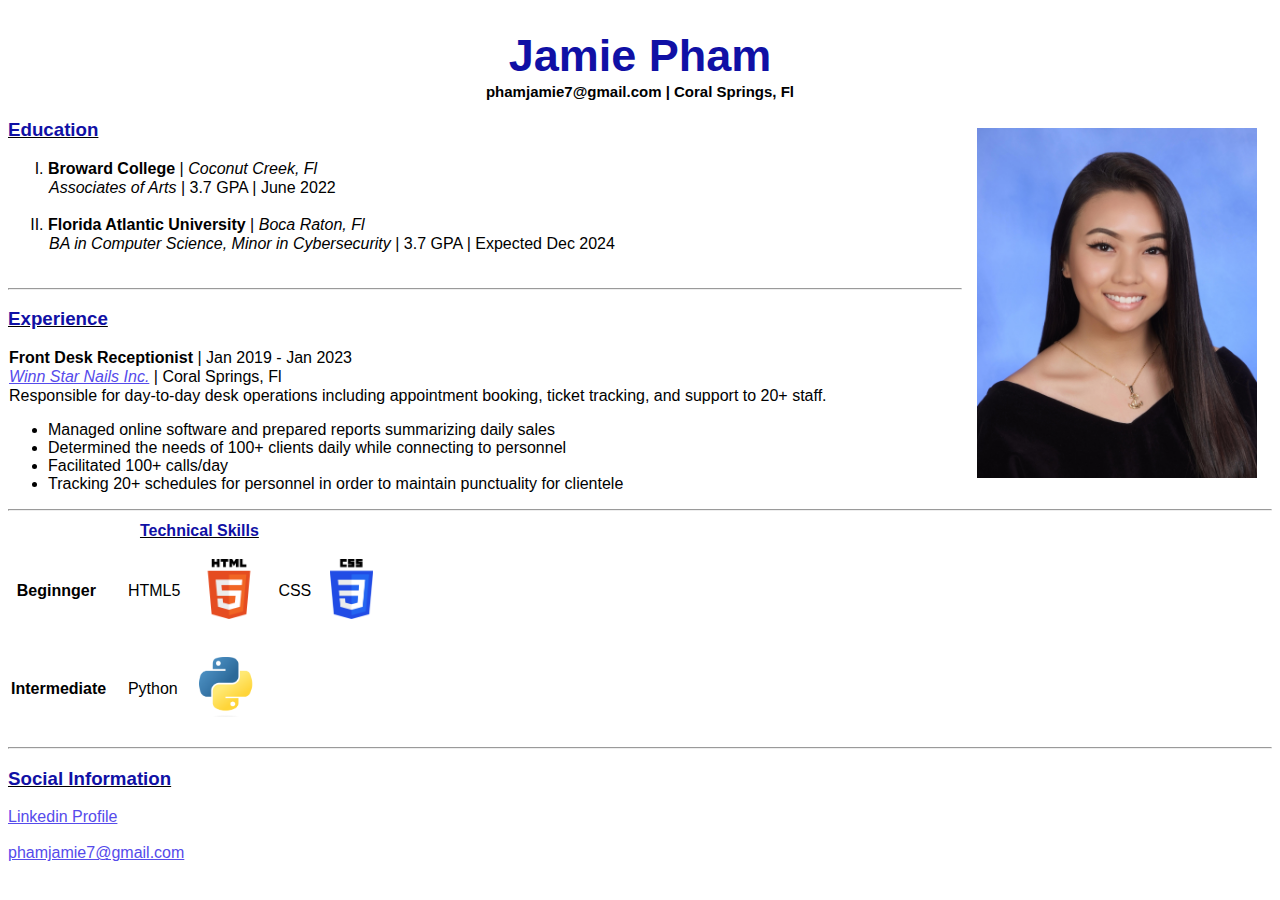
==== Project 2/index.html @ a9ded412 "New project" ====
<!DOCTYPE html>
<html lang="en">

    <head>
        <meta charset="UTF-8">
        <title>Jamie Pham - Resume</title>
        <h1>Jamie Pham</h1>
        <h2>phamjamie7@gmail.com | Coral Springs, Fl</h2>
        <link rel="stylesheet" href="p1css.css">
        <img class="self" src="me.jpg" alt="self-portrait" height=350>
    </head>

    <body>

    <section>
        <h3><u><span>Education</span></u></h3>
        <list>
            <ol type="I">
                <li>
                    <strong>Broward College</strong> | <em>Coconut Creek, Fl</em>
                    <p><em>Associates of Arts</em> | 3.7 GPA | June 2022</p><br>
                </li>
                <li>
                    <strong>Florida Atlantic University</strong> | <em>Boca Raton, Fl</em>
                    <p><em>BA in Computer Science, Minor in Cybersecurity</em> | 3.7 GPA | Expected Dec 2024</p><br>
                </li>
            </ol>
        </list>
    </section>

    <hr>

    <section>
        <h3><u><span>Experience</span></u></h3>
        <p><strong>Front Desk Receptionist</strong> | Jan 2019 - Jan 2023</p>
        <p><a href="https://www.winnnailspa.com/"><em>Winn Star Nails Inc.</em></a> | Coral Springs, Fl</p>
        <p>Responsible for day-to-day desk operations including appointment booking, ticket tracking, and support to 20+ staff.</p>
            <list>
                <ul>
                    <li>Managed online software and prepared reports summarizing daily sales</li>
                    <li>Determined the needs of 100+ clients daily while connecting to personnel</li>
                    <li> Facilitated 100+ calls/day</li>
                    <li>Tracking 20+ schedules for personnel in order to maintain punctuality for clientele</li>
                </ul>
            </list>

        </section>

    <hr>

    <div>
        <table>
            <tr>
                <th colspan="5"><u><span>Technical Skills</span></u></th>
            </tr>
            <tr>
                <th>Beginnger &nbsp;&nbsp;&nbsp;&nbsp;</th>
                <td>HTML5</td>
                <td><img src="WIKIhtml5logo.png" alt="HTML5 Logo" height="60"></td>
                <td>CSS</td>
                <td><img src="csslogo.png" alt="CSS Logo" height="60"></td>
            </tr>
            <tr>
                <th>Intermediate&nbsp;&nbsp;&nbsp;&nbsp;</th>
                <td>Python</td>
                <td><img src="pythonlogo.png" alt="Python Logo" height="60"></td>
            </tr>
        </table>
    </div>

    <hr>

    </body>

    <footer>
        <h3><u><span>Social Information</span></u></h3>
        <a href="https://www.linkedin.com/in/jamie-pham-1549b0210/">Linkedin Profile</a><br><br>
        <a href="malito:phamjamie7@gmail.com">phamjamie7@gmail.com</a>
    </footer>
    
</html>
---- Project 2/p1css.css ----
html * {
    font-family:'Trebuchet MS', 'Lucida Sans Unicode', 'Lucida Grande', 'Lucida Sans', Arial, sans-serif;
}

h1 {
  color: rgb(16, 16, 165);
  text-align: center;
  font-size: 45px;
  margin-bottom: 1px;
}   

h2 {
    text-align: center;
    font-size: 15px;
    margin-top: 1px;
}

img {
    padding: 15px;
}

p {
    margin: 1px;
}

span {
    color: rgb(16, 16, 165);
}

a:link {
    color:rgb(86, 75, 235)
}

.self {
    float: right;
}
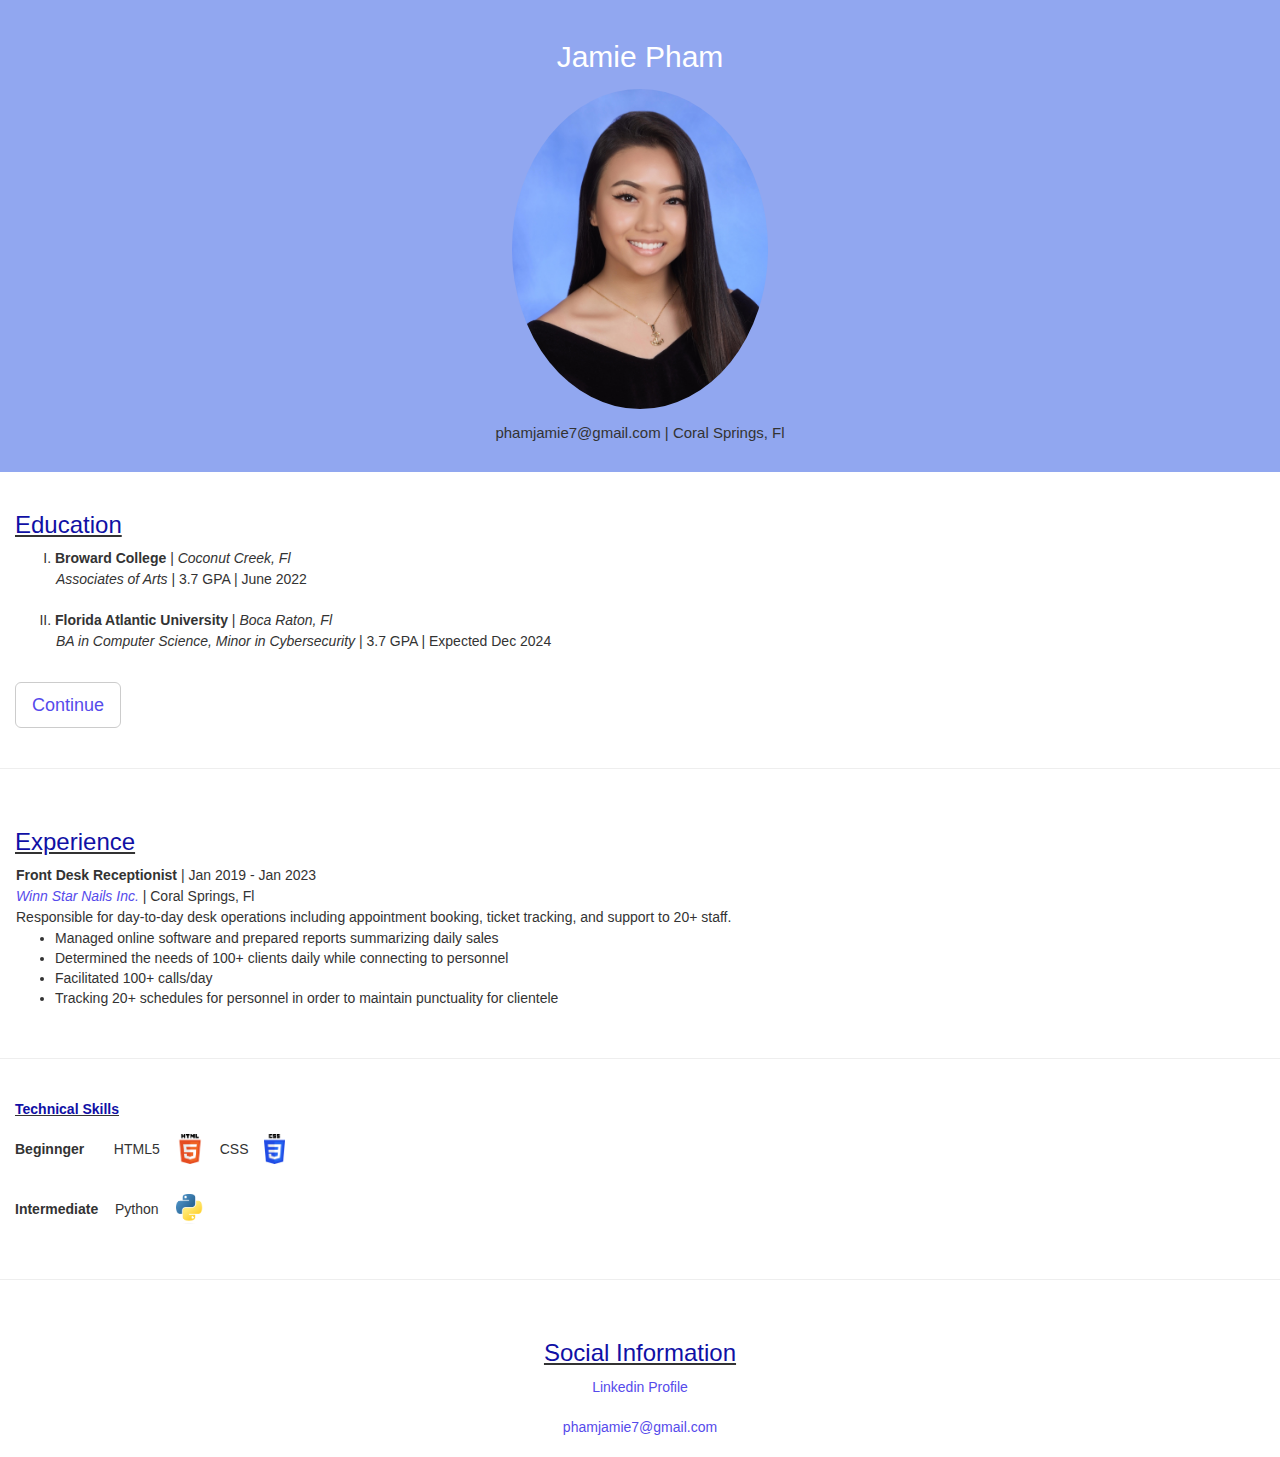
==== commit daee1000: "new changes to project 2" ====
--- a/Project 2/index.html
+++ b/Project 2/index.html
@@ -3,16 +3,23 @@
 
     <head>
         <meta charset="UTF-8">
+        <meta name="viewport" content="width=device-width, initial-scale=1">
+        <link rel="stylesheet" href="https://maxcdn.bootstrapcdn.com/bootstrap/3.4.1/css/bootstrap.min.css">
+        <script src="https://ajax.googleapis.com/ajax/libs/jquery/3.5.1/jquery.min.js"></script>
+        <script src="https://maxcdn.bootstrapcdn.com/bootstrap/3.4.1/js/bootstrap.min.js"></script>
         <title>Jamie Pham - Resume</title>
-        <h1>Jamie Pham</h1>
-        <h2>phamjamie7@gmail.com | Coral Springs, Fl</h2>
-        <link rel="stylesheet" href="p1css.css">
-        <img class="self" src="me.jpg" alt="self-portrait" height=350>
+        <link rel="stylesheet" href="p2css.css">
     </head>
 
     <body>
+    
+    <div class="container-fluid img-1 text-center">
+        <h1>Jamie Pham</h1>
+        <img src="me.jpg" alt="self-portrait" class="img-circle" height=350>
+        <h2>phamjamie7@gmail.com | Coral Springs, Fl</h2>
+    </div>
 
-    <section>
+    <div class="container-fluid bg-1 ">
         <h3><u><span>Education</span></u></h3>
         <list>
             <ol type="I">
@@ -26,11 +33,12 @@
                 </li>
             </ol>
         </list>
-    </section>
+        <a href="#" class="btn btn-default btn-lg">Continue</a>
+    </div>
 
     <hr>
 
-    <section>
+    <div class="container-fluid bg-2 ">
         <h3><u><span>Experience</span></u></h3>
         <p><strong>Front Desk Receptionist</strong> | Jan 2019 - Jan 2023</p>
         <p><a href="https://www.winnnailspa.com/"><em>Winn Star Nails Inc.</em></a> | Coral Springs, Fl</p>
@@ -44,11 +52,11 @@
                 </ul>
             </list>
 
-        </section>
+        </div>
 
     <hr>
 
-    <div>
+    <div class="container-fluid bg-3 text-center">
         <table>
             <tr>
                 <th colspan="5"><u><span>Technical Skills</span></u></th>
@@ -72,7 +80,7 @@
 
     </body>
 
-    <footer>
+    <footer class="container-fluid footer-1 text-center">
         <h3><u><span>Social Information</span></u></h3>
         <a href="https://www.linkedin.com/in/jamie-pham-1549b0210/">Linkedin Profile</a><br><br>
         <a href="malito:phamjamie7@gmail.com">phamjamie7@gmail.com</a>
--- a/Project 2/p2css.css
+++ b/Project 2/p2css.css
@@ -0,0 +1,42 @@
+html * {
+    font-family:'Trebuchet MS', 'Lucida Sans Unicode', 'Lucida Grande', 'Lucida Sans', Arial, sans-serif;
+}
+
+.container-fluid {
+    padding-top: 20px;
+    padding-bottom: 20px;
+}
+
+.img-1 {
+    background-color: #91a7f0;
+}
+
+h1 {
+  color: rgb(255, 255, 255);
+  text-align: center;
+  font-size: 30px;
+  margin-bottom: 1px;
+}   
+
+h2 {
+    text-align: center;
+    font-size: 15px;
+    margin-top: 1px;
+}
+
+img {
+    padding: 15px;
+}
+
+p {
+    margin: 1px;
+}
+
+span {
+    color: rgb(16, 16, 165);
+}
+
+a:link {
+    color:rgb(86, 75, 235)
+}
+
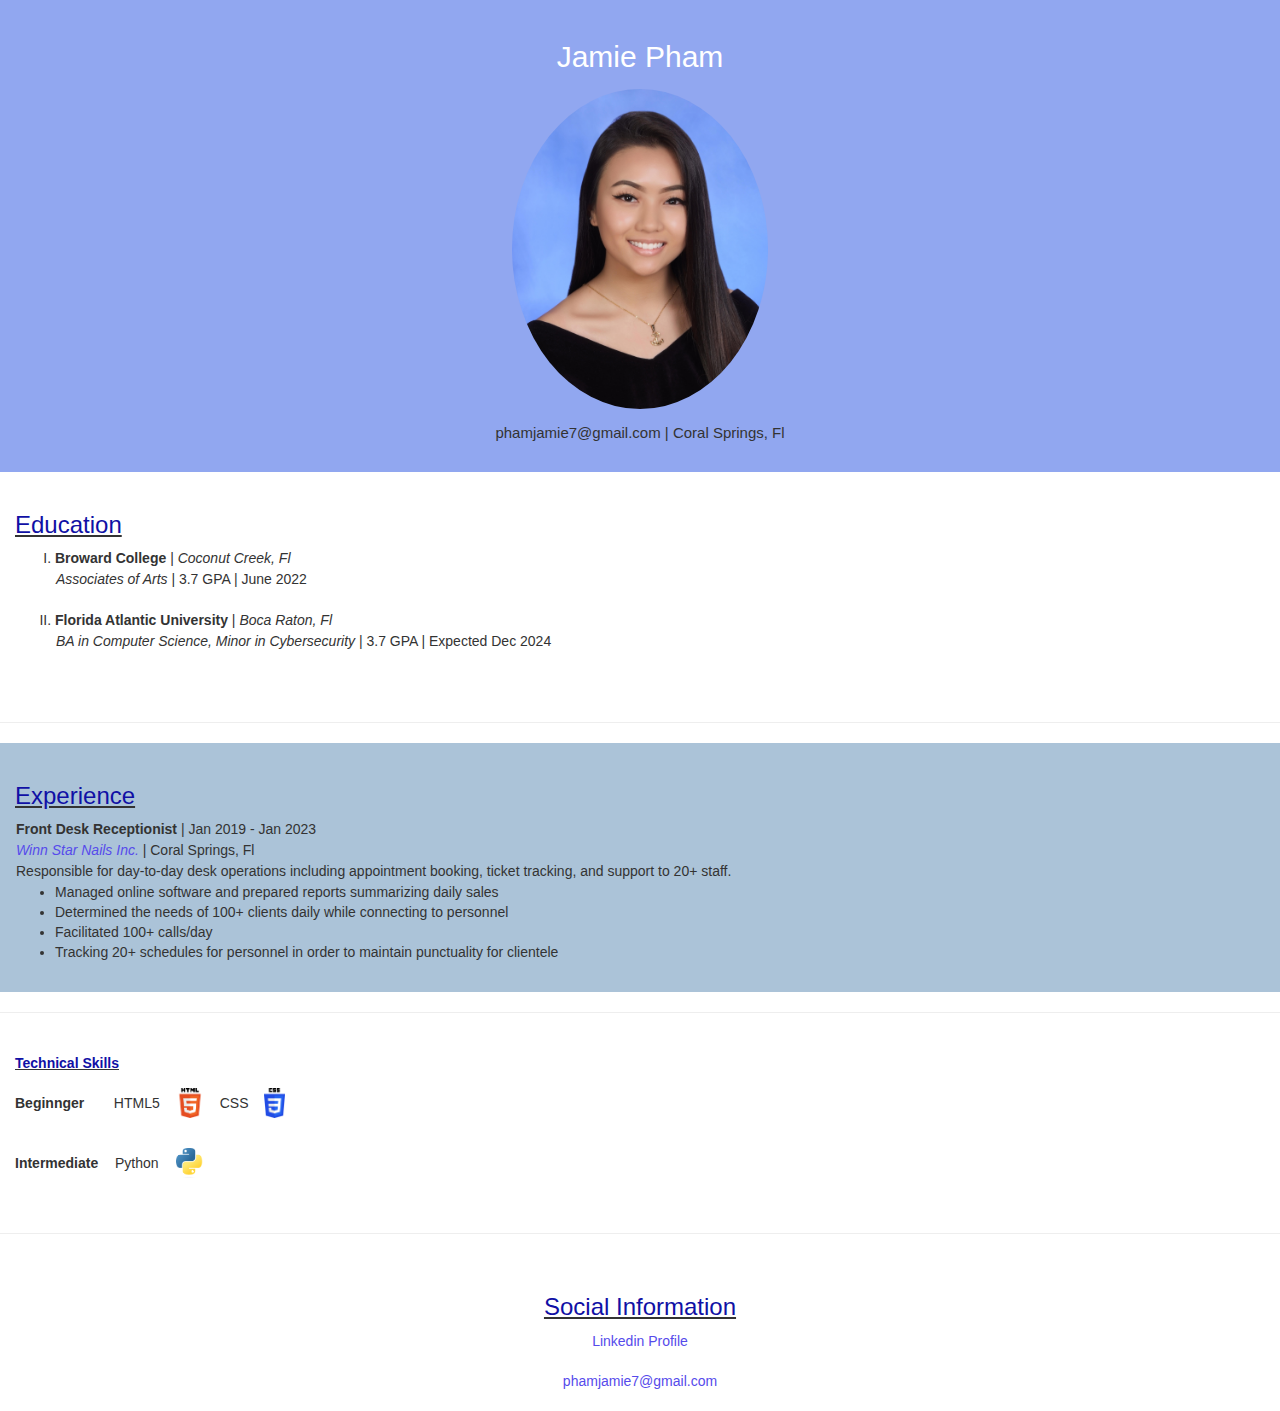
==== commit 74ab1f63: "changes" ====
--- a/Project 2/index.html
+++ b/Project 2/index.html
@@ -33,7 +33,6 @@
                 </li>
             </ol>
         </list>
-        <a href="#" class="btn btn-default btn-lg">Continue</a>
     </div>
 
     <hr>
--- a/Project 2/p2css.css
+++ b/Project 2/p2css.css
@@ -9,6 +9,10 @@
 
 .img-1 {
     background-color: #91a7f0;
+}
+
+.bg-2  {
+    background-color: rgb(171, 195, 216);
 }
 
 h1 {
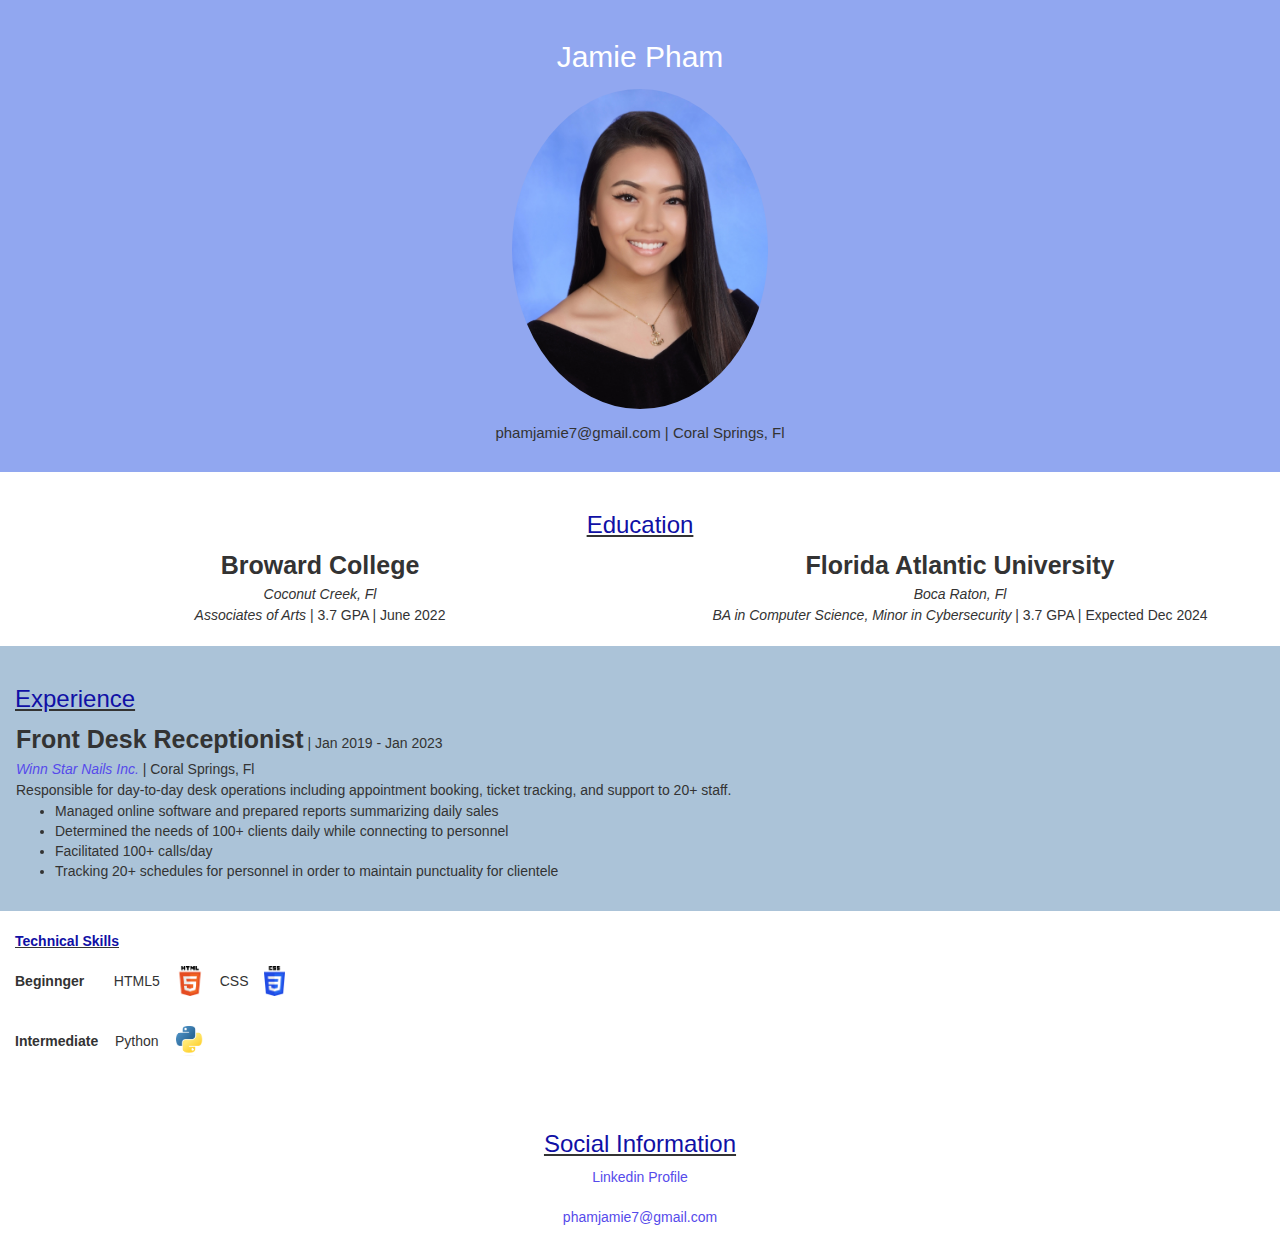
==== commit 045c1910: "new changes" ====
--- a/Project 2/index.html
+++ b/Project 2/index.html
@@ -19,23 +19,22 @@
         <h2>phamjamie7@gmail.com | Coral Springs, Fl</h2>
     </div>
 
-    <div class="container-fluid bg-1 ">
+    <div class="container-fluid bg-1 text-center">
         <h3><u><span>Education</span></u></h3>
-        <list>
-            <ol type="I">
-                <li>
-                    <strong>Broward College</strong> | <em>Coconut Creek, Fl</em>
-                    <p><em>Associates of Arts</em> | 3.7 GPA | June 2022</p><br>
-                </li>
-                <li>
-                    <strong>Florida Atlantic University</strong> | <em>Boca Raton, Fl</em>
-                    <p><em>BA in Computer Science, Minor in Cybersecurity</em> | 3.7 GPA | Expected Dec 2024</p><br>
-                </li>
-            </ol>
-        </list>
+        <div class="row">
+            <div class="col-sm-6">
+                <strong>Broward College</strong><br>
+                <em>Coconut Creek, Fl</em>
+                <p><em>Associates of Arts</em> | 3.7 GPA | June 2022</p>
+            </div>
+            <div class="col-sm-6">
+                <strong>Florida Atlantic University</strong><br>
+                <em>Boca Raton, Fl</em>
+                <p><em>BA in Computer Science, Minor in Cybersecurity</em> | 3.7 GPA | Expected Dec 2024</p>
+            </div>
+        </div>
     </div>
 
-    <hr>
 
     <div class="container-fluid bg-2 ">
         <h3><u><span>Experience</span></u></h3>
@@ -53,7 +52,6 @@
 
         </div>
 
-    <hr>
 
     <div class="container-fluid bg-3 text-center">
         <table>
@@ -75,7 +73,6 @@
         </table>
     </div>
 
-    <hr>
 
     </body>
 
--- a/Project 2/p2css.css
+++ b/Project 2/p2css.css
@@ -44,3 +44,6 @@
     color:rgb(86, 75, 235)
 }
 
+strong {
+    font-size: 25px;
+}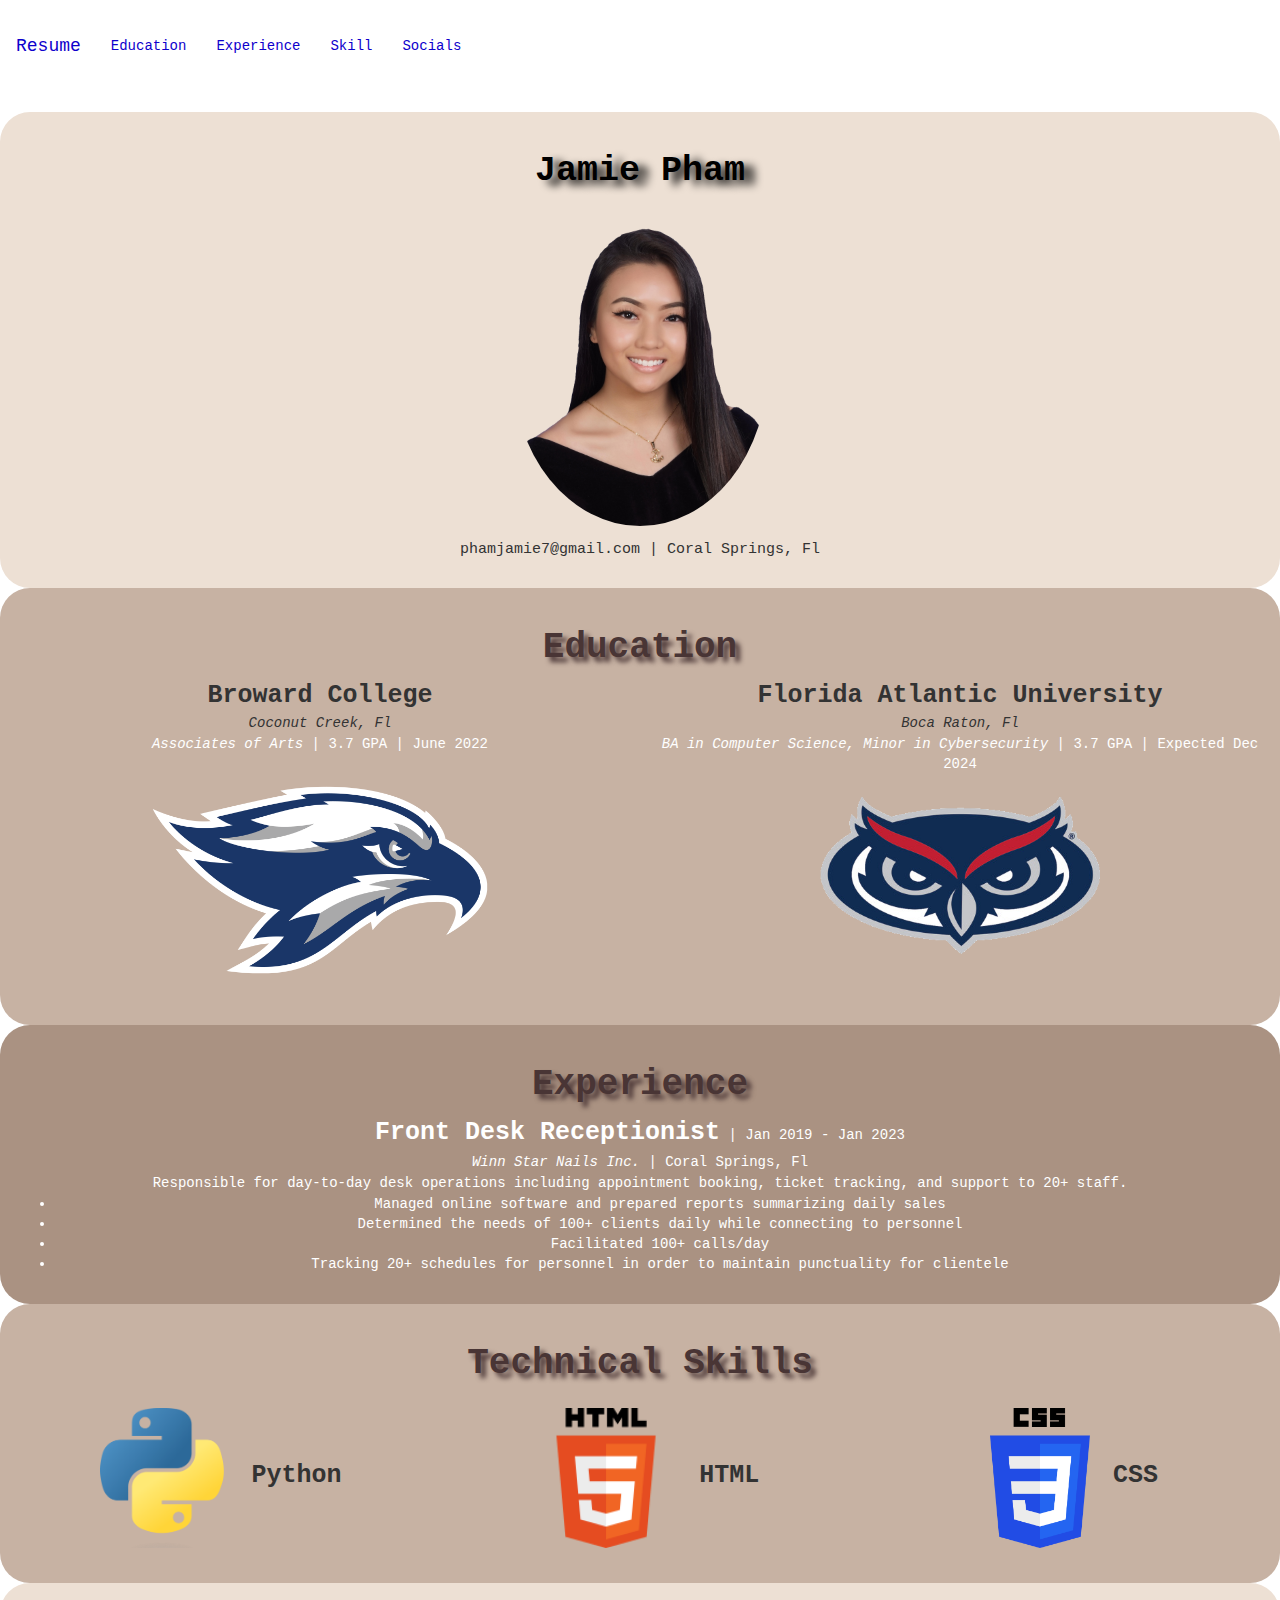
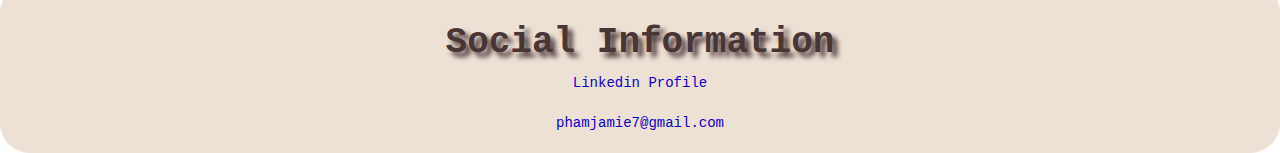
==== commit 4d59fe95: "big changes to project 2" ====
--- a/Project 2/index.html
+++ b/Project 2/index.html
@@ -13,33 +13,59 @@
 
     <body>
     
+        <nav class="navbar">
+            <div class="container-fluid">
+              <div class="navbar-header">
+                <button type="button" class="navbar-toggle" data-toggle="collapse" data-target="#myNavbar">
+                  <span class="icon-bar"></span>
+                  <span class="icon-bar"></span>
+                  <span class="icon-bar"></span>                        
+                </button>
+                <a class="navbar-brand" href="#">Resume</a>
+              </div>
+              <div class="collapse navbar-collapse" id="myNavbar">
+                <ul class="nav navbar-nav">
+                  <li><a href="#ed">Education</a></li>
+                  <li><a href="#ex">Experience</a></li>
+                  <li><a href="#skill">Skill</a></li>
+                  <li><a href="#social">Socials</a></li>
+                </ul>
+              </div>
+            </div>
+          </nav>  
+
+
     <div class="container-fluid img-1 text-center">
         <h1>Jamie Pham</h1>
-        <img src="me.jpg" alt="self-portrait" class="img-circle" height=350>
+         <img src="mecutout.png" alt="self-portrait" class="img-circle" height=350>
         <h2>phamjamie7@gmail.com | Coral Springs, Fl</h2>
     </div>
 
+    <section id="ed">
     <div class="container-fluid bg-1 text-center">
-        <h3><u><span>Education</span></u></h3>
+        <h3><span>Education</span></h3>
         <div class="row">
             <div class="col-sm-6">
                 <strong>Broward College</strong><br>
                 <em>Coconut Creek, Fl</em>
                 <p><em>Associates of Arts</em> | 3.7 GPA | June 2022</p>
+                <img src="BCseahawk.png" alt="bc logo" id="bclogo" height="250">
             </div>
             <div class="col-sm-6">
                 <strong>Florida Atlantic University</strong><br>
                 <em>Boca Raton, Fl</em>
                 <p><em>BA in Computer Science, Minor in Cybersecurity</em> | 3.7 GPA | Expected Dec 2024</p>
+                <img src="faumascot.png" alt="fau logo" id="faulogo" height="200">
             </div>
         </div>
     </div>
+    </section>
 
-
-    <div class="container-fluid bg-2 ">
-        <h3><u><span>Experience</span></u></h3>
+    <section id="ex">
+    <div class="container-fluid bg-2 text-center">
+        <h3><span>Experience</span></h3>
         <p><strong>Front Desk Receptionist</strong> | Jan 2019 - Jan 2023</p>
-        <p><a href="https://www.winnnailspa.com/"><em>Winn Star Nails Inc.</em></a> | Coral Springs, Fl</p>
+        <p><em>Winn Star Nails Inc.</em> | Coral Springs, Fl</p>
         <p>Responsible for day-to-day desk operations including appointment booking, ticket tracking, and support to 20+ staff.</p>
             <list>
                 <ul>
@@ -49,37 +75,37 @@
                     <li>Tracking 20+ schedules for personnel in order to maintain punctuality for clientele</li>
                 </ul>
             </list>
+    </div>
+    </section>
 
+    <section id="skill">
+    <div class="container-fluid bg-3 text-center">
+        <h3><span>Technical Skills</span></h3>
+        <div class="row">
+            <div class="col-sm-4">
+                <img src="pythonlogo.png" alt="python logo" id="pythonlogo" height="170">
+                <strong>Python</strong>
+            </div>
+            <div class="col-sm-4">
+                <img src="WIKIhtml5logo.png" alt="html logo" id="htmllogo" height="170">
+                <strong>HTML</strong>
+            </div>
+            <div class="col-sm-4">
+                <img src="csslogo.png" alt="css logo" id="csslogo" height="170">
+                <strong>CSS</strong>
+            </div>
         </div>
-
-
-    <div class="container-fluid bg-3 text-center">
-        <table>
-            <tr>
-                <th colspan="5"><u><span>Technical Skills</span></u></th>
-            </tr>
-            <tr>
-                <th>Beginnger &nbsp;&nbsp;&nbsp;&nbsp;</th>
-                <td>HTML5</td>
-                <td><img src="WIKIhtml5logo.png" alt="HTML5 Logo" height="60"></td>
-                <td>CSS</td>
-                <td><img src="csslogo.png" alt="CSS Logo" height="60"></td>
-            </tr>
-            <tr>
-                <th>Intermediate&nbsp;&nbsp;&nbsp;&nbsp;</th>
-                <td>Python</td>
-                <td><img src="pythonlogo.png" alt="Python Logo" height="60"></td>
-            </tr>
-        </table>
     </div>
-
+    </section>
 
     </body>
 
+    <section id="social">
     <footer class="container-fluid footer-1 text-center">
-        <h3><u><span>Social Information</span></u></h3>
+        <h3><span>Social Information</span></h3>
         <a href="https://www.linkedin.com/in/jamie-pham-1549b0210/">Linkedin Profile</a><br><br>
         <a href="malito:phamjamie7@gmail.com">phamjamie7@gmail.com</a>
     </footer>
-    
+    </section>
+
 </html>--- a/Project 2/p2css.css
+++ b/Project 2/p2css.css
@@ -1,5 +1,5 @@
 html * {
-    font-family:'Trebuchet MS', 'Lucida Sans Unicode', 'Lucida Grande', 'Lucida Sans', Arial, sans-serif;
+    font-family: 'Courier New', Courier, monospace;
 }
 
 .container-fluid {
@@ -8,18 +8,57 @@
 }
 
 .img-1 {
-    background-color: #91a7f0;
+    background-color: #ede0d4;
+    border-radius: 30px;
+}
+
+.bg-1 {
+    background-color: #c7b2a3;
+    border-radius: 30px;
 }
 
 .bg-2  {
-    background-color: rgb(171, 195, 216);
+    background-color: #aa9282;
+    border-radius: 30px;
+}
+
+.bg-3 {
+    background-color: #c7b2a3;
+    border-radius: 30px;
+}
+
+.footer-1 {
+    background-color: #ede0d4;
+    border-radius: 30px;
+}
+
+#bclogo {
+    animation-name: bclogo;
+}
+
+#faulogo {
+    
+}
+
+#pythonlogo {
+    animation-name: pythonlogo;
+}
+
+#htmllogo {
+    animation-name: htmllogo;
+}
+
+#csslogo {
+    animation-name: csslogo;
 }
 
 h1 {
-  color: rgb(255, 255, 255);
-  text-align: center;
-  font-size: 30px;
-  margin-bottom: 1px;
+    color: rgb(0, 0, 0);
+    text-align: center;
+    font-size: 35px;
+    margin-bottom: 0px;
+    text-shadow: 10px 5px 8px;
+    font-weight: bolder;
 }   
 
 h2 {
@@ -34,16 +73,24 @@
 
 p {
     margin: 1px;
+    color: white;
 }
 
-span {
-    color: rgb(16, 16, 165);
+h3 span { 
+    text-shadow: 5px 5px 5px;
+    color: rgb(73, 53, 53);
+    font-size: 27pt;
+    font-weight: bold;
 }
 
 a:link {
-    color:rgb(86, 75, 235)
+    color:rgb(14, 0, 204) 
 }
 
 strong {
     font-size: 25px;
+}
+
+list {
+    color:white;
 }